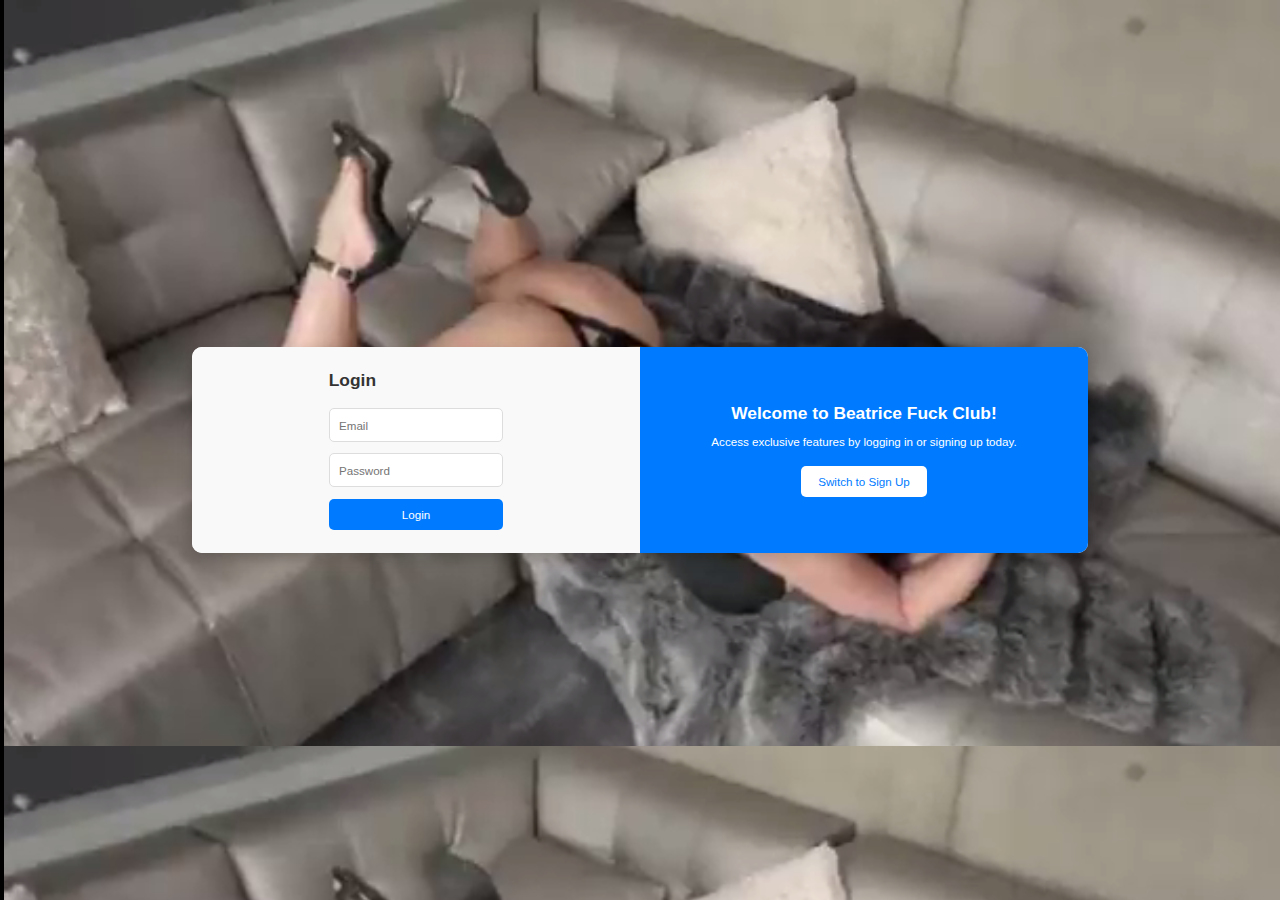
==== index.html @ 2f6d255e "Add files via upload" ====
<!DOCTYPE html>
<html lang="en">
<head>
  <meta charset="UTF-8">
  <meta name="viewport" content="width=device-width, initial-scale=1.0">
  <title>Login and Sign Up</title>
  <link rel="stylesheet" href="style.css">

  <style>
    body {
        font-family: Arial, sans-serif;
        margin: 0;
        display: flex;
        justify-content: center;
        align-items: center;
        height: 100vh;
        background: url(image/beat\ \(2\).png);
      }
      
      .container {
        display: flex;
        width: 70%;
        background: white;
        border-radius: 10px;
        overflow: hidden;
        box-shadow: 0 5px 15px rgba(0, 0, 0, 0.2);
      }
      
      .form-container {
        width: 50%;
        padding: 2rem;
        display: flex;
        justify-content: center;
        align-items: center;
        background: #f9f9f9;
      }
      
      .form {
        display: none;
        flex-direction: column;
        width: 100%;
      }
      
      .form.active {
        display: flex;
      }
      
      .form h2 {
        margin-bottom: 1.5rem;
        color: #333;
      }
      
      .form input {
        margin-bottom: 1rem;
        padding: 0.8rem;
        border: 1px solid #ddd;
        border-radius: 5px;
        font-size: 1rem;
      }
      
      .form button {
        padding: 0.8rem;
        border: none;
        border-radius: 5px;
        background: #007bff;
        color: white;
        font-size: 1rem;
        cursor: pointer;
        transition: background 0.3s;
      }
      
      .form button:hover {
        background: #0056b3;
      }
      
      .text-container {
        width: 50%;
        padding: 2rem;
        background: #007bff;
        color: white;
        display: flex;
        justify-content: center;
        align-items: center;
      }
      
      .text-box {
        text-align: center;
      }
      
      .text-box h2 {
        margin-bottom: 1rem;
      }
      
      .text-box p {
        margin-bottom: 1.5rem;
      }
      
      .text-box button {
        padding: 0.8rem 1.5rem;
        border: none;
        border-radius: 5px;
        background: white;
        color: #007bff;
        font-size: 1rem;
        cursor: pointer;
        transition: background 0.3s, color 0.3s;
      }
      
      .text-box button:hover {
        background: #0056b3;
        color: white;
      }
  </style>
</head>
<body>
  <div class="container">
    <div class="form-container">
      <div class="form-box">
        <!-- Login Form -->
        <form id="loginForm" class="form active">
          <h2>Login</h2>
          <input type="email" placeholder="Email" required>
          <input type="password" placeholder="Password" required>
          <button type="submit">Login</button>
        </form>

        <!-- Sign Up Form -->
        <form id="signupForm" class="form">
          <h2>Sign Up</h2>
          <input type="text" placeholder="Full Name" required>
          <input type="text" placeholder="surname" required>
          <input type="email" placeholder="Email" required>
          <input type="password" placeholder="Password" required>
          <button type="submit">Sign Up</button>
        </form>
      </div>
    </div>

    <div class="text-container">
      <div class="text-box">
        <h2>Welcome to Beatrice Fuck Club!</h2>
        <p>Access exclusive features by logging in or signing up today.</p>
        <button id="toggleButton">Switch to Sign Up</button>
      </div>
    </div>
  </div>


  <script src="script.js"></script>
</body>
</html>
---- style.css ----
* {
    margin: 0;
    padding: 0;
    box-sizing: border-box;
}
header{
    position: fixed;
    width: 100%;
    z-index: 10;
  }

html {
    font-size: 72.5%;
    overflow-x: hidden;
    scroll-padding-top: 6rem;
    scroll-behavior: smooth;
}

section{
    padding:2rem 9%;
}

.header header {
    background-color: rgb(19, 25, 33);
     height: 70px;
     color: #fff;
     text-align: center;
  }
  
  
  
  .nav a {
    display: inline-block;
    padding: 6px;
    border-radius: 2px;
    color: antiquewhite;
    cursor: pointer;
    font-size: 20px;
    text-decoration: none;
    border: 1px solid rgba(0, 0, 0, 0);
  }
  
  .nav a:hover {
    border: 1px solid white;
    color: #4ca;
  }
  @media(max-width:750px) {
    .nav a {
        font-size: 16px;
    }
  }
  

.slideshow-container {
    position: relative;
    max-width: 800%;
    margin: auto;
    overflow: hidden;
    background: bisque;
  }
  
  .slide {
    display: none;
    position: relative;
  }
  
  .slide img {
    width: 100%;
    height: 30rem;
    object-fit: contain;
  }
  
   .slide h3 {
    position: relative;
    text-transform: uppercase;
    text-wrap: wrap;
    overflow: hidden;
    font-size: 2rem;
    text-overflow: inherit;
    transform: translateY(600%);
    text-align: center;
    background: #eee 20px;
  } 
  
  .text {
    position: absolute;
    bottom: 10%;
    left: 50%;
    transform: translateX(-50%);
    color: #fff;
    background-color: rgba(0, 0, 0, 0.5);
    padding: 10px 20px;
    border-radius: 5px;
    font-size: 18px;
    text-align: center;
  }
  
  .prev, .next {
    cursor: pointer;
    position: absolute;
    top: 50%;
    transform: translateY(-50%);
    width: auto;
    padding: 16px;
    color: white;
    font-weight: bold;
    font-size: 18px;
    background-color: rgba(0, 0, 0, 0.5);
    border: none;
    border-radius: 3px;
  }
  
  .prev {
    left: 0;
  }
  
  .next {
    right: 0;
  }
  
  .fade {
    animation: fade 1.5s;
  }
  
  @keyframes fade {
    from { opacity: 0.4; }
    to { opacity: 1; }
  }
  
  
  
  section {
    padding: 3rem 2rem;
    max-width: 1200px;
    margin: 0 auto;
}

.fade-right {
    animation: fade-right both;
    animation-timeline: view(70% 15%);
}

@keyframes fade-right {
    from {
        opacity: 0;
        transform: translateX(5rem);
    }
    to {
        opacity: 1;
        transform: translateX(0);
    }
}

.fade-left {
    animation: fade-right both;
    animation-timeline: view(70% 15%);
}

@keyframes fade-left {
    from {
        opacity: 0;
        transform: translateX(-5rem);
    }
    to {
        opacity: 1;
        transform: translateX(0);
    }
}

.fade-up {
    animation: fade-right both;
    animation-timeline: view(70% 15%);
}

@keyframes fade-up {
    from {
        opacity: 0;
        transform: translateY(5rem);
    }
    to {
        opacity: 1;
        transform: translateX(0);
    }
}


.heading {
    text-align: center;
    padding: 2.5rem 0;  
  }
  
  .heading span {
      font-size: 3.5rem;
      background: rgba(255, 165, 0, .2);
      color: #ffa500;
      border-radius: .5rem;
      padding:.2rem 1rem;
  }

.about .row {
    display: flex;
    align-items: center;
    flex-wrap: wrap;
    font-size: 2rem;
}

.about .row .image {
    flex: 1 1 40rem;
}

.about .row .image img {
    width: 70%;
}

.about .row .content {
    flex: 1 1 40rem;
    padding: 3rem;
    border-radius: .5rem;
    border: .1rem solid rgba(0,0,0,.2);
    box-shadow: 0.5rem 1rem rgba(0,0,0,.1);
    margin-left: -8rem;
    background-color: var(--white);
} @media(max-width:740px) {
    .about .row .content {
        margin-left: -1rem;
    box-shadow: 0.5rem rgba(0,0,0,.1);
    padding: 2rem;
    }
    .about .row .content h3 {
        font-size: 80px;
        text-align: center;
    font-size: clamp(2rem, 1rem, 2rem);

    }
}

.about .row .content h3 {
    font-size: clamp(2rem, 3rem, 4rem);
    color: #333;
    margin-bottom: 1rem;
    font-weight: normal;
}

.about .row .content p {
    line-height: 1.2;
    font-size: 2rem;
    color: var(--light-color);
    padding: 1rem 0;
}
@media(max-width:750px) {
    .about .row .content p {
        font-size: 1.5rem;
    }
}

.about .box-container {
    display: grid;
    grid-template-columns: repeat(auto-fit, 27rem);
    align-items: flex-start;
    font-size: 1.5rem;
    justify-content: center;
    margin-top: 3rem;
    gap: 2rem;
}

.about .box-container .box {
    text-align: center;
}

.about .box-container .box img {
    height: 15rem;
    margin-bottom: 2rem;
}

.about .box-container .box p {
    color: var(--light-color);
    font-size: 3rem;
    line-height: 1.4;
}

.about .box-container .box:hover p {
    color: var(--black);
}

.book .row{
    display: flex;
    flex-wrap: wrap;
    gap:1rem;
    align-items: center;
}

.book .row .image {
    flex:1 1 40rem;
}
 
.book .row .image img{
    width: 100%;
}

.book .row form {
    flex:1 1 40rem;
    padding: 2rem;
    box-shadow: 0 1rem 2rem rgba(0,0,0,.1);
    border-radius: .5rem;
}

.book .row form .inputBox {
    padding:.5rem 0;
}

.book .row form .inputBox input {
    width: 100%;
    padding: .5rem;
    border:.1rem solid rgba(0,0,0,.1);
    font-size: 1.7rem;
    color: #333;
    text-transform: none;
}

.book .row form .inputBox h3 {
    font-size: 2rem;
    padding: 1rem 0;
    color: #667;
}
.btn {
    width: 100%;
    height: 100%;
    text-decoration: none;
    background: #ffa500;
    border: 2px solid #eee;
    border-radius: 10px;
    padding: 10px;
    font-size: 16px;
    cursor: pointer;
   
}
.btn:hover {
    background: #ffa480;
    transition: 1s ease-in transform;
}


.services .box-container {
    display: flex;
    flex-wrap: wrap;
    gap:1.5rem;
}

.services .box-container .box {
    flex: 1 1 30rem;
    border-radius: .5rem;
    padding: 1.5rem;
    text-align: center;
}

.services .box-container .box img {
    width: 50%;
    height: 59%;
    border-radius: 50%;
    font-size: 5rem;
    color: var(--orange);
}

.services .box-container .box h3 {
    font-size: 2.5rem;
    color: #333;
}

.services .box-container .box p {
    font-size: 1.5rem;
    color: #667;
    padding: 1rem 0;
}

.services .box-container .box:hover {
  box-shadow: 0 1rem 2rem rgba(0,0,0,.1);
}


.review input[type="radio"] {
    display: none;
}

.review .row {
    display: flex;
    align-items: center;
    flex-wrap: wrap;
    gap: 2rem;
}

.review .row .content {
    flex: 1 1 40rem;
}

.review .row .content h3 {
    font-size: 2rem;
    margin-bottom: 1rem;
    color: var(--black);
}

.review .row .content p {
line-height: 1.8;
font-size: 1.8rem;
color: var(--light-color);
}

.review .row .content .controls{
    text-align: center;
    margin-top: 2rem;
}


.review .row .content .controls label {
    height: 2.5rem;
    display: inline-block;
    margin: 0 .5rem;
    width: 2.5rem;
    border-radius: 50%;
    cursor: pointer;
    background: beige;
    cursor: pointer;
}

.review .row .content .controls label:hover {
    background-color: blue;
}

.review .row .box-container {
    flex: 1 1 40rem;
    width: 50rem;
    border-radius: .5rem;
    overflow: hidden;
    display: flex;
}

.review .row .box-container .box {
    flex: 1 0 100%;
    text-align: center;
    background: #eef;
    user-select: none;
    padding: 3rem 2rem;
    border-radius: .5rem;
}

.review .row .box-container .box img {
    height: 10rem;
    width: 10rem;
    object-fit: cover;
    margin-bottom: 1rem;
    border-radius: 50%;
}

.review .row .box-container .box h3 {
    font-size: 2.5rem;
    color: #222;
}

.review .row .box-container .box p {
    font-size: 1.8rem;
    color: var(--light-color);
    line-height: 1.8;
    padding: 1rem 0;
}

.review .row .box-container .box .stars {
    margin-top: .5rem;
}

.review .row .box-container .box .stars i {
    font-size: 1.8rem;
    color: var(--main-color);
}

#r1:checked ~ .row .box-container .box:first-child {
    margin-left: 0%;
}

#r2:checked ~ .row .box-container .box:first-child {
    margin-left: -100%;
}

#r3:checked ~ .row .box-container .box:first-child {
    margin-left: -200%;
}

#r4:checked ~ .row .box-container .box:first-child {
    margin-left: -300%;
}

#r1:checked ~ .row .content .controls label:nth-child(1),
#r2:checked ~ .row .content .controls label:nth-child(2),
#r3:checked ~ .row .content .controls label:nth-child(3),
#r4:checked ~ .row .content .controls label:nth-child(4) {
    background-color: #333;
}

.review .row .content a  {
    gap: 40px;
    text-wrap: wrap;

}


.contact .row {
    display: flex;
    flex-wrap: wrap;
    gap:1.5rem;
    align-items: center;
}

.contact .row .image{
    flex: 1 1 35rem;
}

.contact .row .image img {
    width: 100%;
}

.contact .row form {
    flex: 1 1 50rem;
    padding: 2rem;
    box-shadow: 0 1rem 2rem rgba(0,0,0,.1);
    border-radius: .5rem;
}

.contact .row form .inputBox {
    display: flex;
    flex-wrap: wrap;
    justify-content: space-between;
}

.contact .row form .inputBox input, .contact .row form textarea {
    width: 49%;
    margin:1rem 0;
    padding:1rem;
    font-size: 1.7rem;
    color: #333;
    background: #f7f7f7;
    text-transform: none;
}

.contact .row form textarea {
    height: 15rem;
    resize: none;
    width: 100%;
}

.scroll-slide {
    background-color: #ffa500;
    white-space: nowrap;
}

.scroll-slide .row {
    overflow: hidden;
}

.scroll-slide .row .col {
    display: inline-block;
    animation: slide 20s linear infinite;
}

.scroll-slide .row .col p {
    display: inline-block;
    font-size: 2.5rem;
    color: #333;
}

.scroll-slide .row .col p:hover {
    color: #888;
}

.scroll-slide .row .col i {
    font-size: 2rem;
    margin: 0 1.5rem;
    color: #888;
}

.scroll-slide:hover .row .col {
    animation-play-state: paused;
}

@keyframes slide {
    from{
        transform: translateX(0);
    }
    to {
        transform: translateX(-100%);
    }
}

.top {
    width: 100%;
    background: #9ca238;
    text-align: center;
    font-size: 20px;
    text-decoration: none;
    padding: 9px;
}
.top a {
    text-decoration: none;
}

.footer {
    background: #333;
}

.footer .box-container {
    display: flex;
    flex-wrap: wrap;
    gap:1.5rem;
}

.footer .box-container .box {
    padding: 1rem 0;
    flex: 1 1 20rem;
}

.footer .box-container .box h3 {
    font-size: 2.5rem;
    padding:.7rem 0;
    color: #fff;
}

.footer .box-container .box p {
    font-size: 1.5rem;
    padding:.7rem 0;
    color: #eee;
}

.footer .box-container .box a {
    display: block;
    font-size: 1.5rem;
    padding:.7rem 0;
    color: #eee;
}

.footer .box-container .box a:hover {
    color: var(--orange);
    text-decoration: underline;
}

.footer .credit {
    text-align: center;
    padding:2rem 1rem;
    margin-top: 1rem;
    font-size: 2rem;
    font-weight: normal;
    color: #fff;
    border-top: .1rem solid rgba(255, 255, 255, .2);
}

.swiper-wrapper img {
    justify-content: space-between;
    width: 80%;
    height: 80%;
}

.footer .credit span {
    color: var(--orange);
}
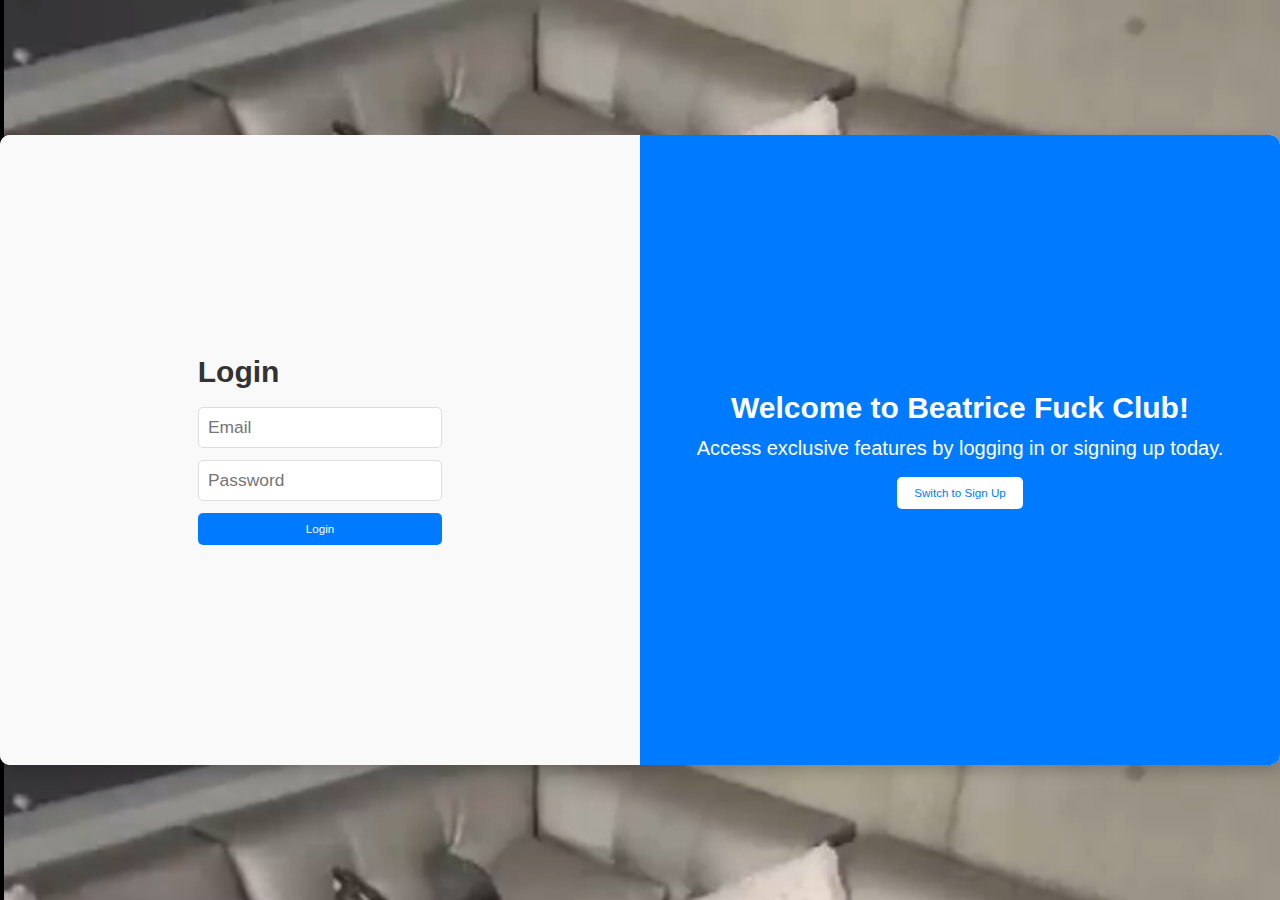
==== commit 4dcaffab: "Add files via upload" ====
--- a/index.html
+++ b/index.html
@@ -19,7 +19,8 @@
       
       .container {
         display: flex;
-        width: 70%;
+        height: 70%;
+        width: 100%;
         background: white;
         border-radius: 10px;
         overflow: hidden;
@@ -27,7 +28,7 @@
       }
       
       .form-container {
-        width: 50%;
+        width: 70%;
         padding: 2rem;
         display: flex;
         justify-content: center;
@@ -47,6 +48,7 @@
       
       .form h2 {
         margin-bottom: 1.5rem;
+        font-size: 30px;
         color: #333;
       }
       
@@ -55,7 +57,7 @@
         padding: 0.8rem;
         border: 1px solid #ddd;
         border-radius: 5px;
-        font-size: 1rem;
+        font-size: 1.5rem;
       }
       
       .form button {
@@ -74,10 +76,11 @@
       }
       
       .text-container {
-        width: 50%;
+        width: 70%;
         padding: 2rem;
         background: #007bff;
         color: white;
+        font-size: 20px;
         display: flex;
         justify-content: center;
         align-items: center;
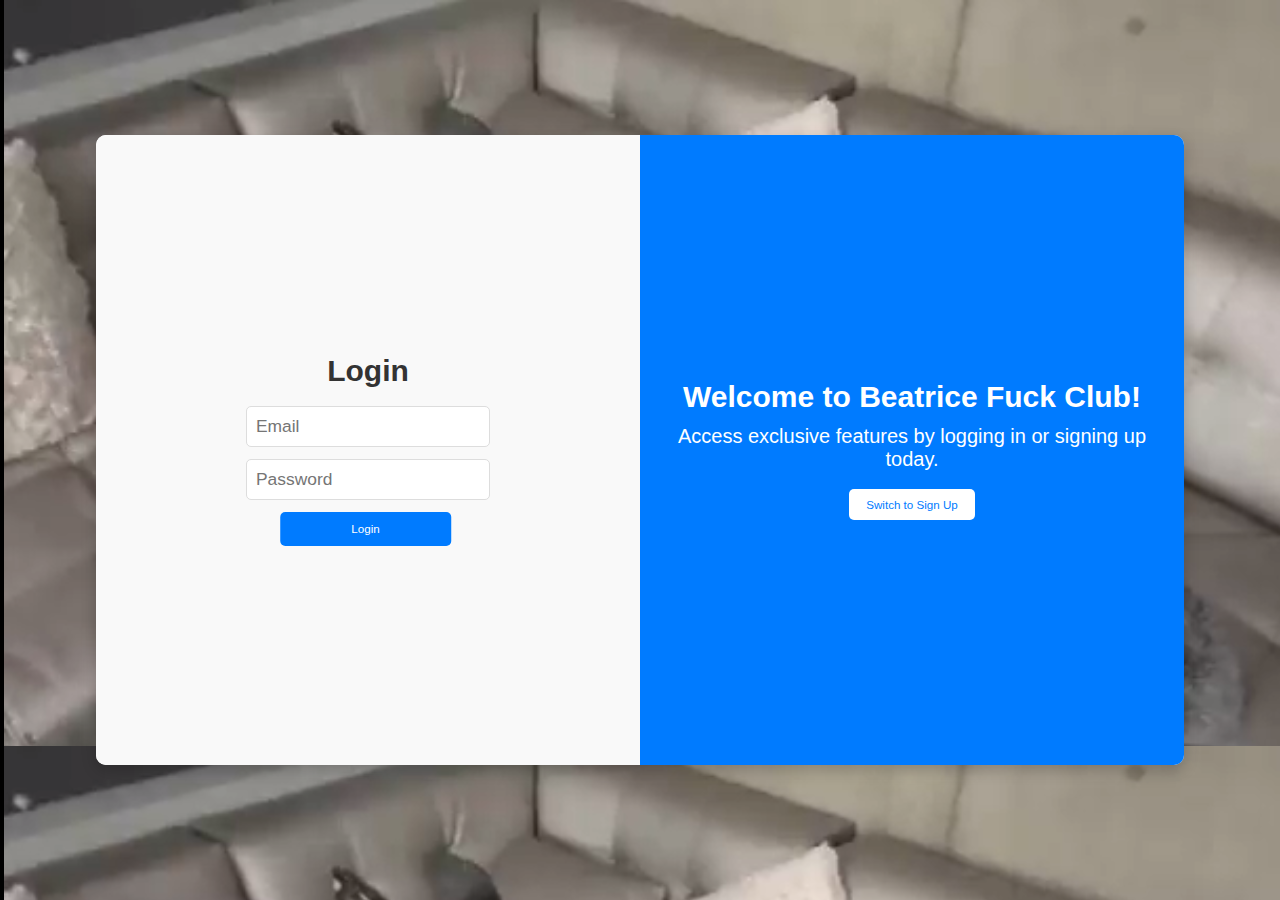
==== commit db19e12a: "Add files via upload" ====
--- a/index.html
+++ b/index.html
@@ -20,7 +20,7 @@
       .container {
         display: flex;
         height: 70%;
-        width: 100%;
+        width: 85%;
         background: white;
         border-radius: 10px;
         overflow: hidden;
@@ -28,7 +28,7 @@
       }
       
       .form-container {
-        width: 70%;
+        width: 50%;
         padding: 2rem;
         display: flex;
         justify-content: center;
@@ -50,6 +50,7 @@
         margin-bottom: 1.5rem;
         font-size: 30px;
         color: #333;
+        text-align: center;
       }
       
       .form input {
@@ -61,13 +62,15 @@
       }
       
       .form button {
-        padding: 0.8rem;
+        padding: 0.9rem;
         border: none;
         border-radius: 5px;
         background: #007bff;
         color: white;
         font-size: 1rem;
         cursor: pointer;
+        width: 70%;
+        transform: translateX(20%);
         transition: background 0.3s;
       }
       
@@ -76,7 +79,7 @@
       }
       
       .text-container {
-        width: 70%;
+        width: 50%;
         padding: 2rem;
         background: #007bff;
         color: white;
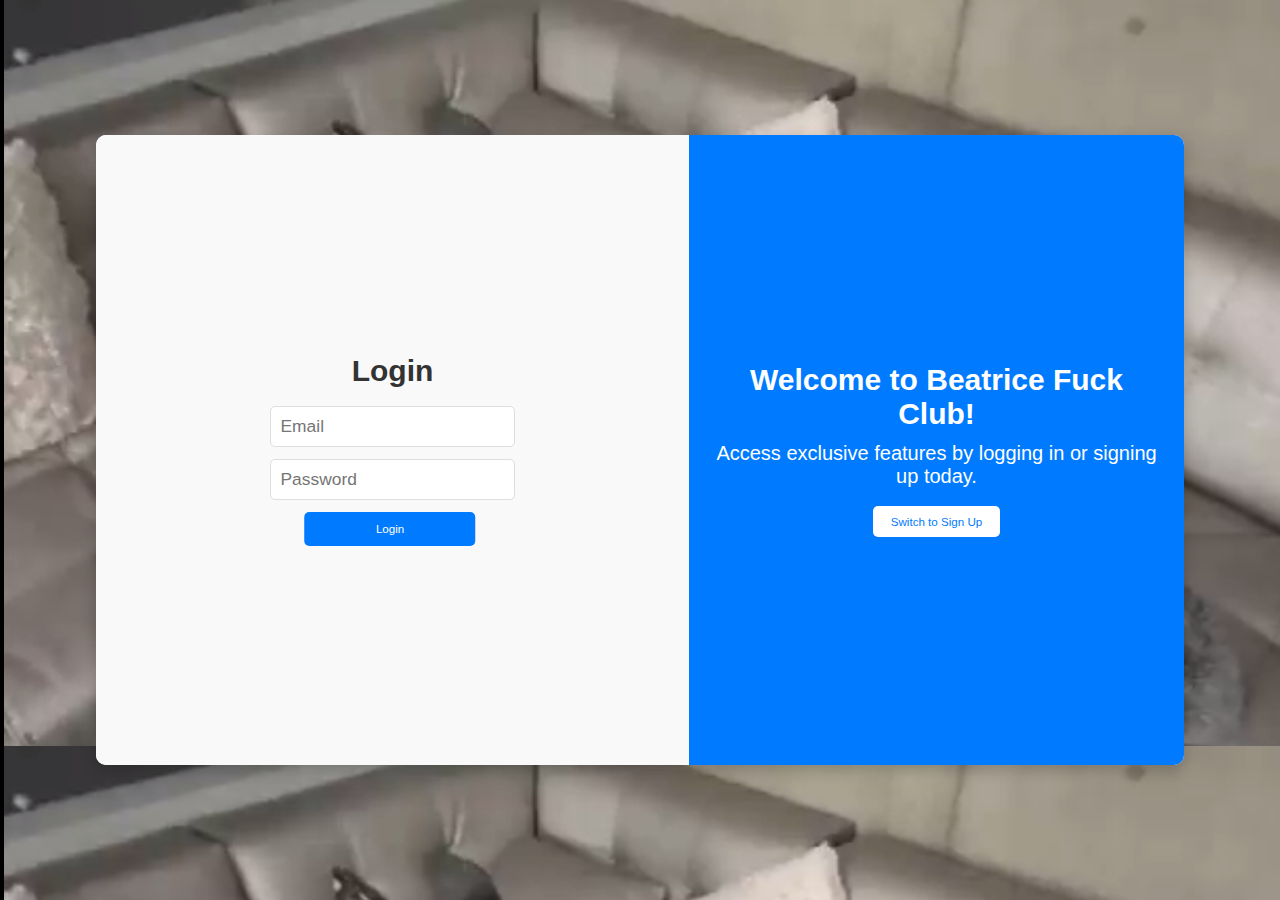
==== commit 4c666ff8: "Add files via upload" ====
--- a/index.html
+++ b/index.html
@@ -28,7 +28,7 @@
       }
       
       .form-container {
-        width: 50%;
+        width: 60%;
         padding: 2rem;
         display: flex;
         justify-content: center;
@@ -59,6 +59,11 @@
         border: 1px solid #ddd;
         border-radius: 5px;
         font-size: 1.5rem;
+      }
+      @media(max-width:750px) {
+        .form input {
+          width: 60%;
+        }
       }
       
       .form button {
